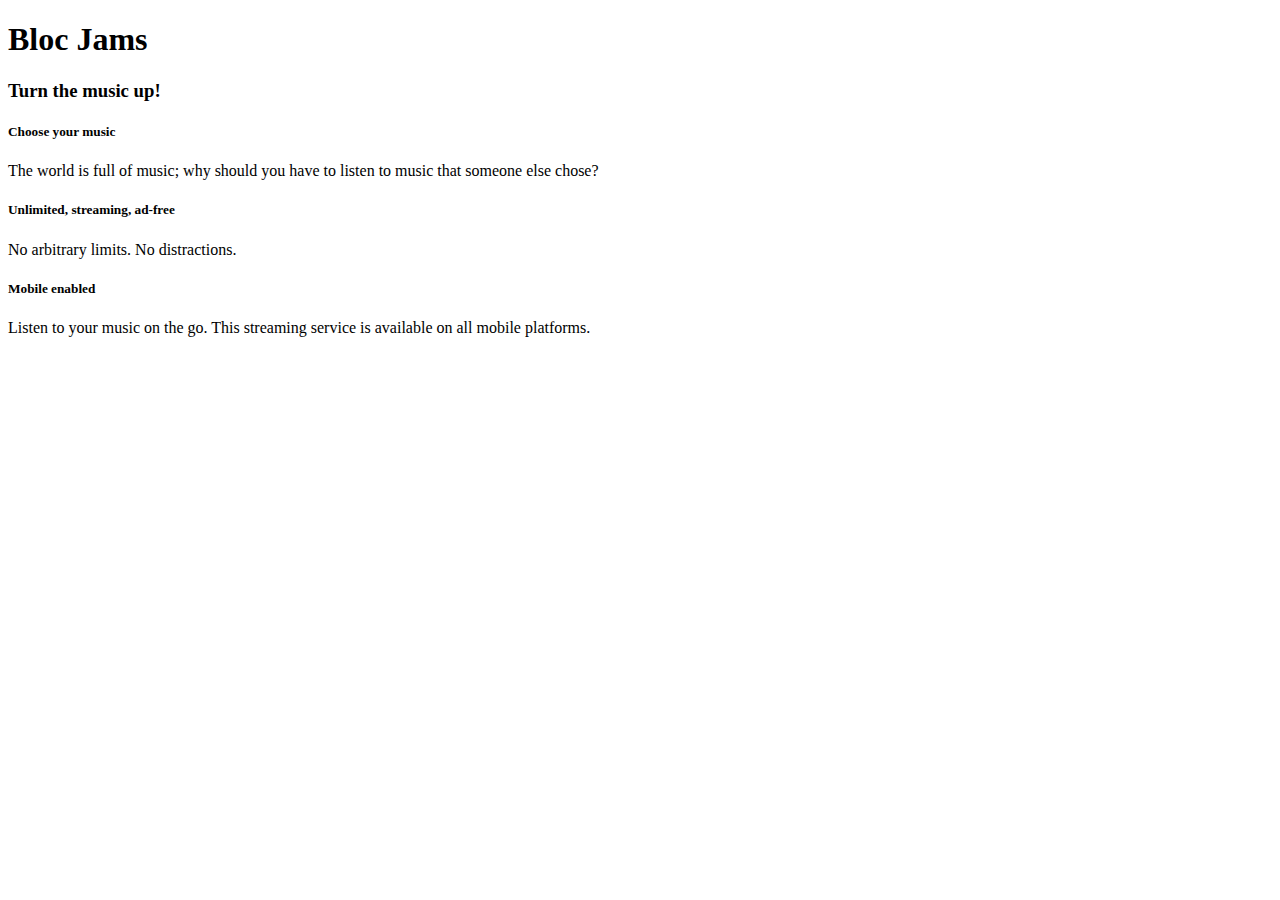
==== index.html @ 04cd29b4 "Checkpoint 2: Basic HTML & CSS - completed" ====
<!DOCTYPE html>
<html>
  <head></head>
    <title>Bloc Jams</title>
  <body>
    <div> <!-- navigation bar --> </div>
    <div> <!-- hero content -->
      <h1>Bloc Jams</h1>
      <h3>Turn the music up!</h3>
    </div>
    <div> <!-- selling points -->
      <h5>Choose your music</h5>
      <p>The world is full of music; why should you have to listen to music that someone else chose?</p>
    </div>
    <div>
      <h5>Unlimited, streaming, ad-free</h5>
      <p>No arbitrary limits. No distractions.</p>
    </div>
    <div>
      <h5>Mobile enabled</h5>
      <p>Listen to your music on the go. This streaming service is available on all mobile platforms.</p>
    </div>
  </body>
</html>
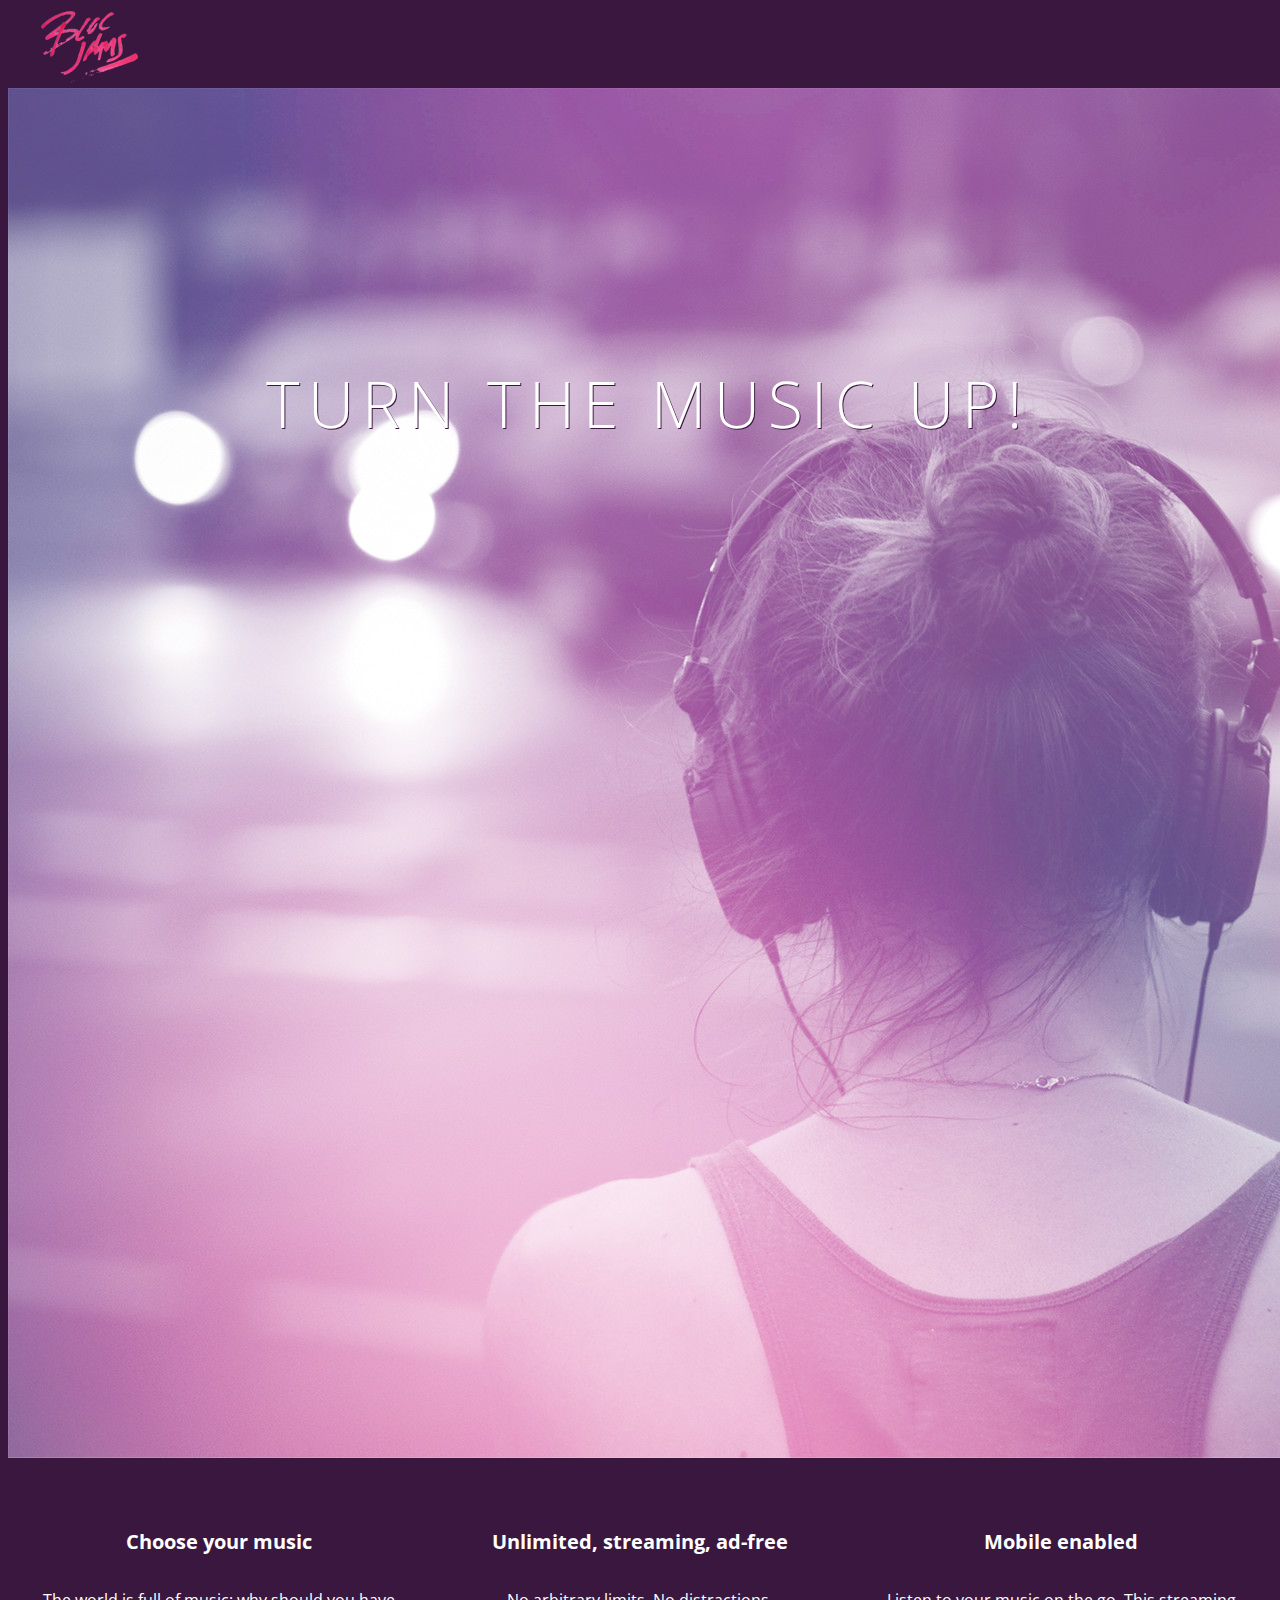
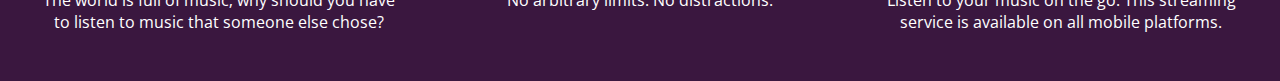
==== commit 2e4a833c: "Checkpoint 3 - styles - completed" ====
--- a/index.html
+++ b/index.html
@@ -2,23 +2,35 @@
 <html>
   <head></head>
     <title>Bloc Jams</title>
+    <link rel="stylesheet" type="text/css" href="http://fonts.googleapis.com/css?family=Open+Sans:400,800,600,700,300">
+    <link rel="stylesheet" type="text/css" href="http://code.ionicframework.com/ionicons/2.0.1/css/ionicons.min.css">
+    <link rel="stylesheet" type="text/css" href="styles/normalizes.css">
+    <link rel="stylesheet" type="text/css" href="styles/main.css">
   <body>
-    <div> <!-- navigation bar --> </div>
-    <div> <!-- hero content -->
-      <h1>Bloc Jams</h1>
-      <h3>Turn the music up!</h3>
-    </div>
-    <div> <!-- selling points -->
-      <h5>Choose your music</h5>
-      <p>The world is full of music; why should you have to listen to music that someone else chose?</p>
-    </div>
-    <div>
-      <h5>Unlimited, streaming, ad-free</h5>
-      <p>No arbitrary limits. No distractions.</p>
-    </div>
-    <div>
-      <h5>Mobile enabled</h5>
-      <p>Listen to your music on the go. This streaming service is available on all mobile platforms.</p>
-    </div>
+  <body class="landing">
+    <nav> <!-- navigation bar --> </nav>
+    <nav class="navbar">
+      <img src="assets/images/bloc_jams_logo.png" alt="bloc jams logo" class="logo">
+    </nav>
+      <section class="hero-content">
+          <img src="assets/images/bloc_jams_bg.jpg">
+      <h1 class="hero-title">Turn the music up!</h1>
+    </section>
+    <section class="selling-points">
+      <div class="point">
+          <span class="ion-music-note"></span>
+          <h5 class="point-title">Choose your music</h5>
+          <p class="point-description">The world is full of music; why should you have to listen to music that someone else chose?</p>
+      </div>
+      <div class="point">
+          <span class="ion-radio-waves"></span>
+          <h5 class="point-title">Unlimited, streaming, ad-free</h5>
+          <p class="point-description">No arbitrary limits. No distractions.</p>
+      </div>
+      <div class="point">
+          <span class="ion-radio-waves"></span>
+          <h5 class="point-title">Mobile enabled</h5>
+          <p class="point-description">Listen to your music on the go. This streaming service is available on all mobile platforms.</p>
+      </div>
   </body>
 </html>
--- a/styles/main.css
+++ b/styles/main.css
@@ -0,0 +1,72 @@
+html {
+  height: 100%;
+  font-size: 100%;
+}
+
+body {
+  font-family: 'Open Sans';
+  color: white;
+  min-height: 100%;
+}
+
+body.landing {
+  background-color: rgb(58,23,63);
+}
+
+.navbar .logo {
+  position: relative;
+  left: 2rem;
+}
+
+.hero-image {
+  position: relative;
+  min-height: 600px;
+  background-image: url("..assets/images/bloc_jams_bg.jpg");
+  background-repeat: no-repeat;
+  background-position: center center;
+  background-size: cover;
+}
+
+.hero-content .hero-title {
+  position: absolute;
+  top: 40%;
+  -webkit-transform: translateY(-50%);
+  -moz-transform: translateY(-50%);
+  -ms-transform: translateYU(-50%);
+  transform: translateY(-50%);
+  width: 100%;
+  text-align: center;
+  font-size: 4rem;
+  font-weight: 300;
+  text-transform: uppercase;
+  letter-spacing: 0.5rem;
+  text-shadow: 1px 1px 0px rgb(58,23,63);
+}
+
+.selling-points {
+  position: relative;
+  display: table;
+  width: 100%;
+  -webkit-box-sizing: border-box;
+  -moz-box-sizing: border-box;
+  box-sizing: border-box;
+}
+
+.point {
+  display: table-cell;
+  position: relative;
+  width: 33.3%;
+  padding: 2rem;
+  text-align: center;
+}
+
+.point .point-title {
+    font-size: 1.25rem;
+}
+
+.ion-music-note,
+.ion-radio-waves,
+.ion-iphone {
+  color: rgb(233,50,117);
+  font-size: 5rem;
+}
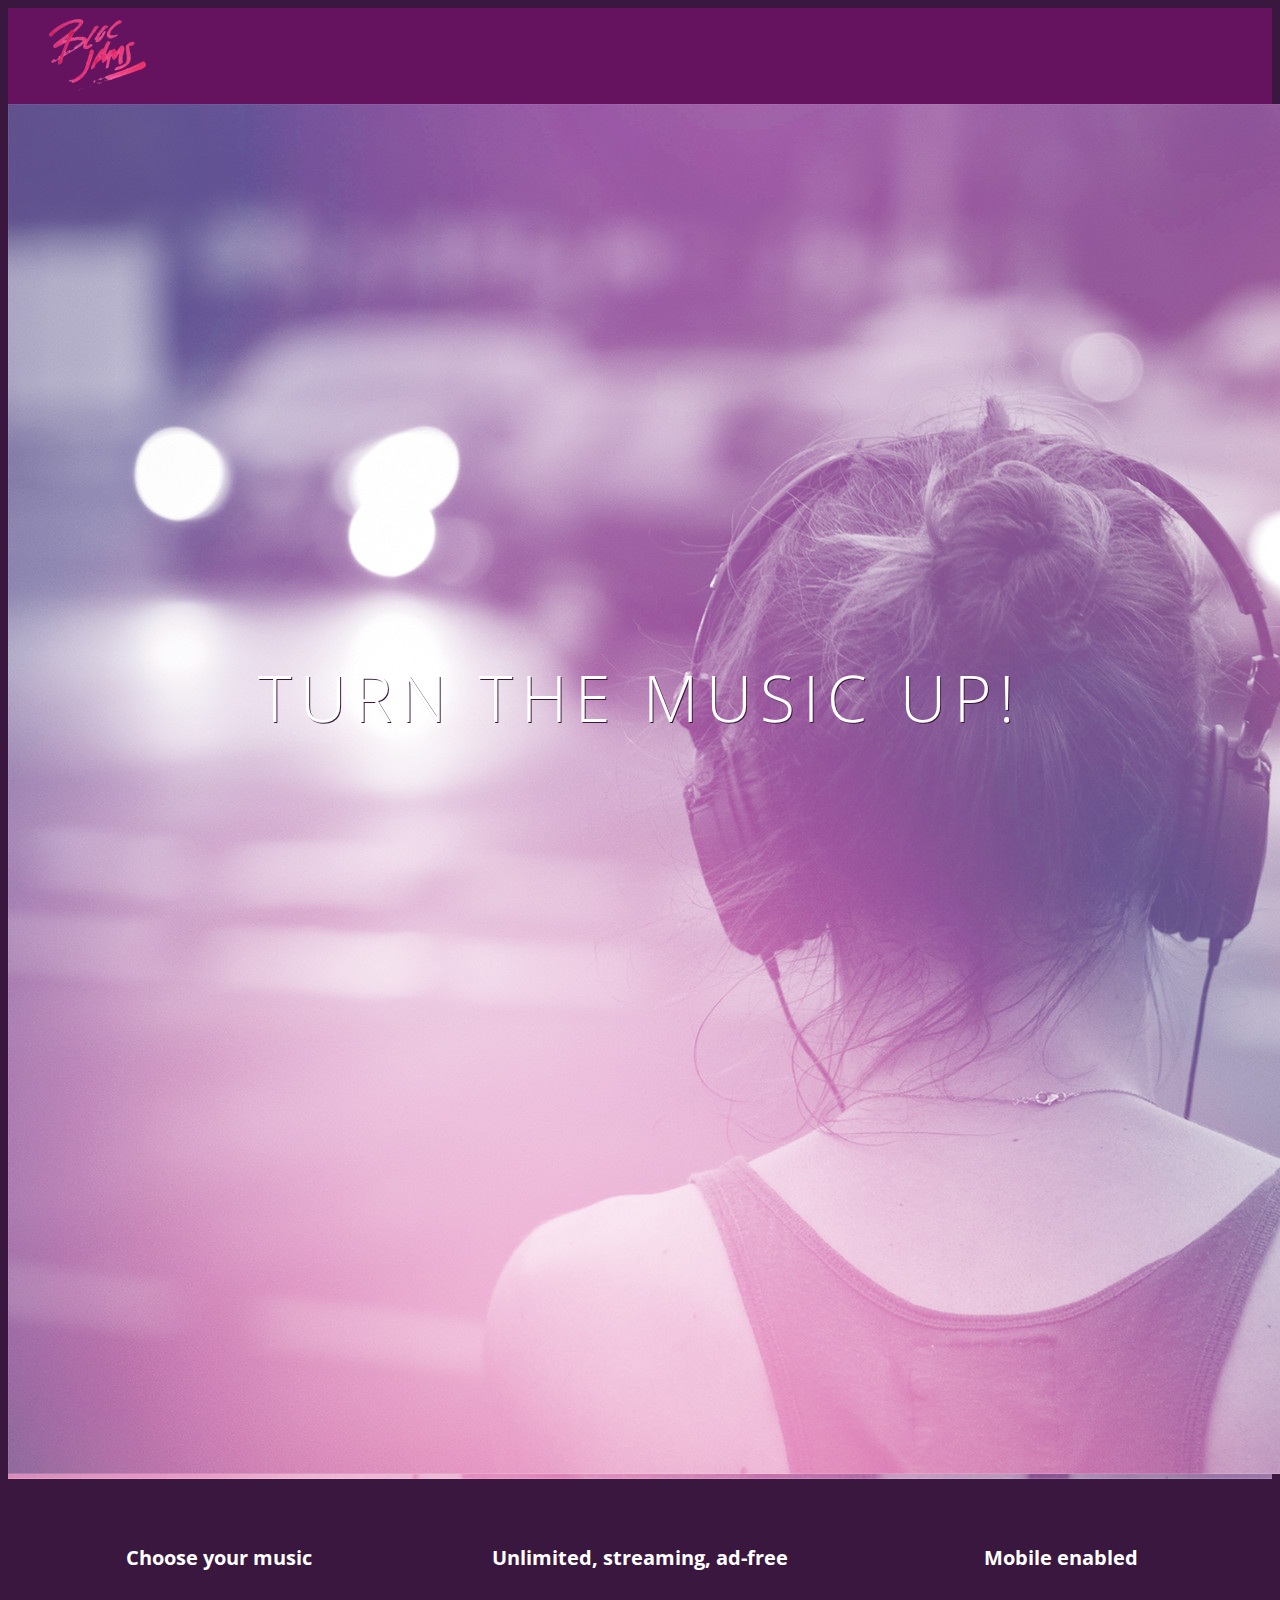
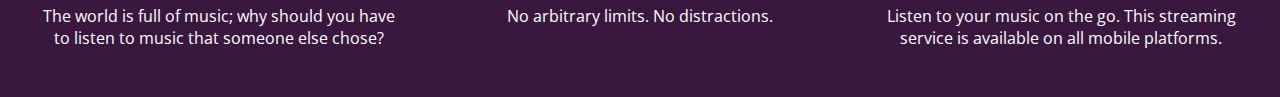
==== commit 490ad288: "checkpoint-4-responsiveness" ====
--- a/index.html
+++ b/index.html
@@ -2,10 +2,12 @@
 <html>
   <head></head>
     <title>Bloc Jams</title>
+    <meta name="viewport" content="width=device-width, intitial-scale=1">
     <link rel="stylesheet" type="text/css" href="http://fonts.googleapis.com/css?family=Open+Sans:400,800,600,700,300">
     <link rel="stylesheet" type="text/css" href="http://code.ionicframework.com/ionicons/2.0.1/css/ionicons.min.css">
-    <link rel="stylesheet" type="text/css" href="styles/normalizes.css">
+    <link rel="stylesheet" type="text/css" href="styles/normalize.css">
     <link rel="stylesheet" type="text/css" href="styles/main.css">
+    <link rel="stylesheet" type="text/css" href="styles/landing.css">
   <body>
   <body class="landing">
     <nav> <!-- navigation bar --> </nav>
@@ -16,18 +18,18 @@
           <img src="assets/images/bloc_jams_bg.jpg">
       <h1 class="hero-title">Turn the music up!</h1>
     </section>
-    <section class="selling-points">
-      <div class="point">
+    <section class="selling-points container">
+      <div class="point column third">
           <span class="ion-music-note"></span>
           <h5 class="point-title">Choose your music</h5>
           <p class="point-description">The world is full of music; why should you have to listen to music that someone else chose?</p>
       </div>
-      <div class="point">
+      <div class="point column third">
           <span class="ion-radio-waves"></span>
           <h5 class="point-title">Unlimited, streaming, ad-free</h5>
           <p class="point-description">No arbitrary limits. No distractions.</p>
       </div>
-      <div class="point">
+      <div class="point column third">
           <span class="ion-radio-waves"></span>
           <h5 class="point-title">Mobile enabled</h5>
           <p class="point-description">Listen to your music on the go. This streaming service is available on all mobile platforms.</p>
--- a/styles/main.css
+++ b/styles/main.css
@@ -1,72 +1,26 @@
+*, *:before, *:after {
+    -moz-box-sizing: border-box;
+    -webkit-box-sizing: border-box;
+    box-sizing: border-box;
+}
+
 html {
-  height: 100%;
-  font-size: 100%;
+    height: 100%;
+    font-size: 100%;
 }
 
 body {
-  font-family: 'Open Sans';
-  color: white;
-  min-height: 100%;
+    font-family: 'Open Sans';
+    color: white;
+    min-height: 100%;
 }
 
-body.landing {
-  background-color: rgb(58,23,63);
+.navbar {
+    padding: 0.5rem;
+    background-color: rgb(101,18,95);
 }
 
-.navbar .logo {
-  position: relative;
-  left: 2rem;
+.navbar > .logo {
+    position: relative;
+    left: 2rem;
 }
-
-.hero-image {
-  position: relative;
-  min-height: 600px;
-  background-image: url("..assets/images/bloc_jams_bg.jpg");
-  background-repeat: no-repeat;
-  background-position: center center;
-  background-size: cover;
-}
-
-.hero-content .hero-title {
-  position: absolute;
-  top: 40%;
-  -webkit-transform: translateY(-50%);
-  -moz-transform: translateY(-50%);
-  -ms-transform: translateYU(-50%);
-  transform: translateY(-50%);
-  width: 100%;
-  text-align: center;
-  font-size: 4rem;
-  font-weight: 300;
-  text-transform: uppercase;
-  letter-spacing: 0.5rem;
-  text-shadow: 1px 1px 0px rgb(58,23,63);
-}
-
-.selling-points {
-  position: relative;
-  display: table;
-  width: 100%;
-  -webkit-box-sizing: border-box;
-  -moz-box-sizing: border-box;
-  box-sizing: border-box;
-}
-
-.point {
-  display: table-cell;
-  position: relative;
-  width: 33.3%;
-  padding: 2rem;
-  text-align: center;
-}
-
-.point .point-title {
-    font-size: 1.25rem;
-}
-
-.ion-music-note,
-.ion-radio-waves,
-.ion-iphone {
-  color: rgb(233,50,117);
-  font-size: 5rem;
-}
--- a/styles/landing.css
+++ b/styles/landing.css
@@ -0,0 +1,52 @@
+body.landing {
+    background-color: rgb(58,23,63);
+}
+
+.hero-content {
+    position: relative;
+    min-height: 600px;
+    background-image: url(../assets/images/bloc_jams_bg.jpg);
+    background-repeat: no-repeat;
+    background-position: center center;
+    background-size: cover;
+}
+
+.hero-content .hero-title {
+    position: absolute;
+    top: 40%;
+    -webkit-transform: translateY(-50%);
+    -moz-transform: translateY(-50%);
+    transform: translateY(-50%);
+    width: 100%;
+    text-align: center;
+    font-size: 4rem;
+    font-weight: 300;
+    text-transform: uppercase;
+    letter-spacing: 0.5rem;
+    text-shadow: 1px 1px 0px rgb(58,23,63);
+}
+
+.selling-points {
+    position: relative;
+    display: table;
+    width: 100%;
+}
+
+.point {
+    display: table-cell;
+    position: relative;
+    padding: 2rem;
+    width: 33.3%;
+    text-align: center;
+}
+
+.point  .point-title {
+    font-size: 1.25rem;
+}
+
+.ion-music-note,
+.ion-radio-waves,
+.ion-iphone {
+    color: rgb(233,50,117);
+    font-size: 5rem;
+}
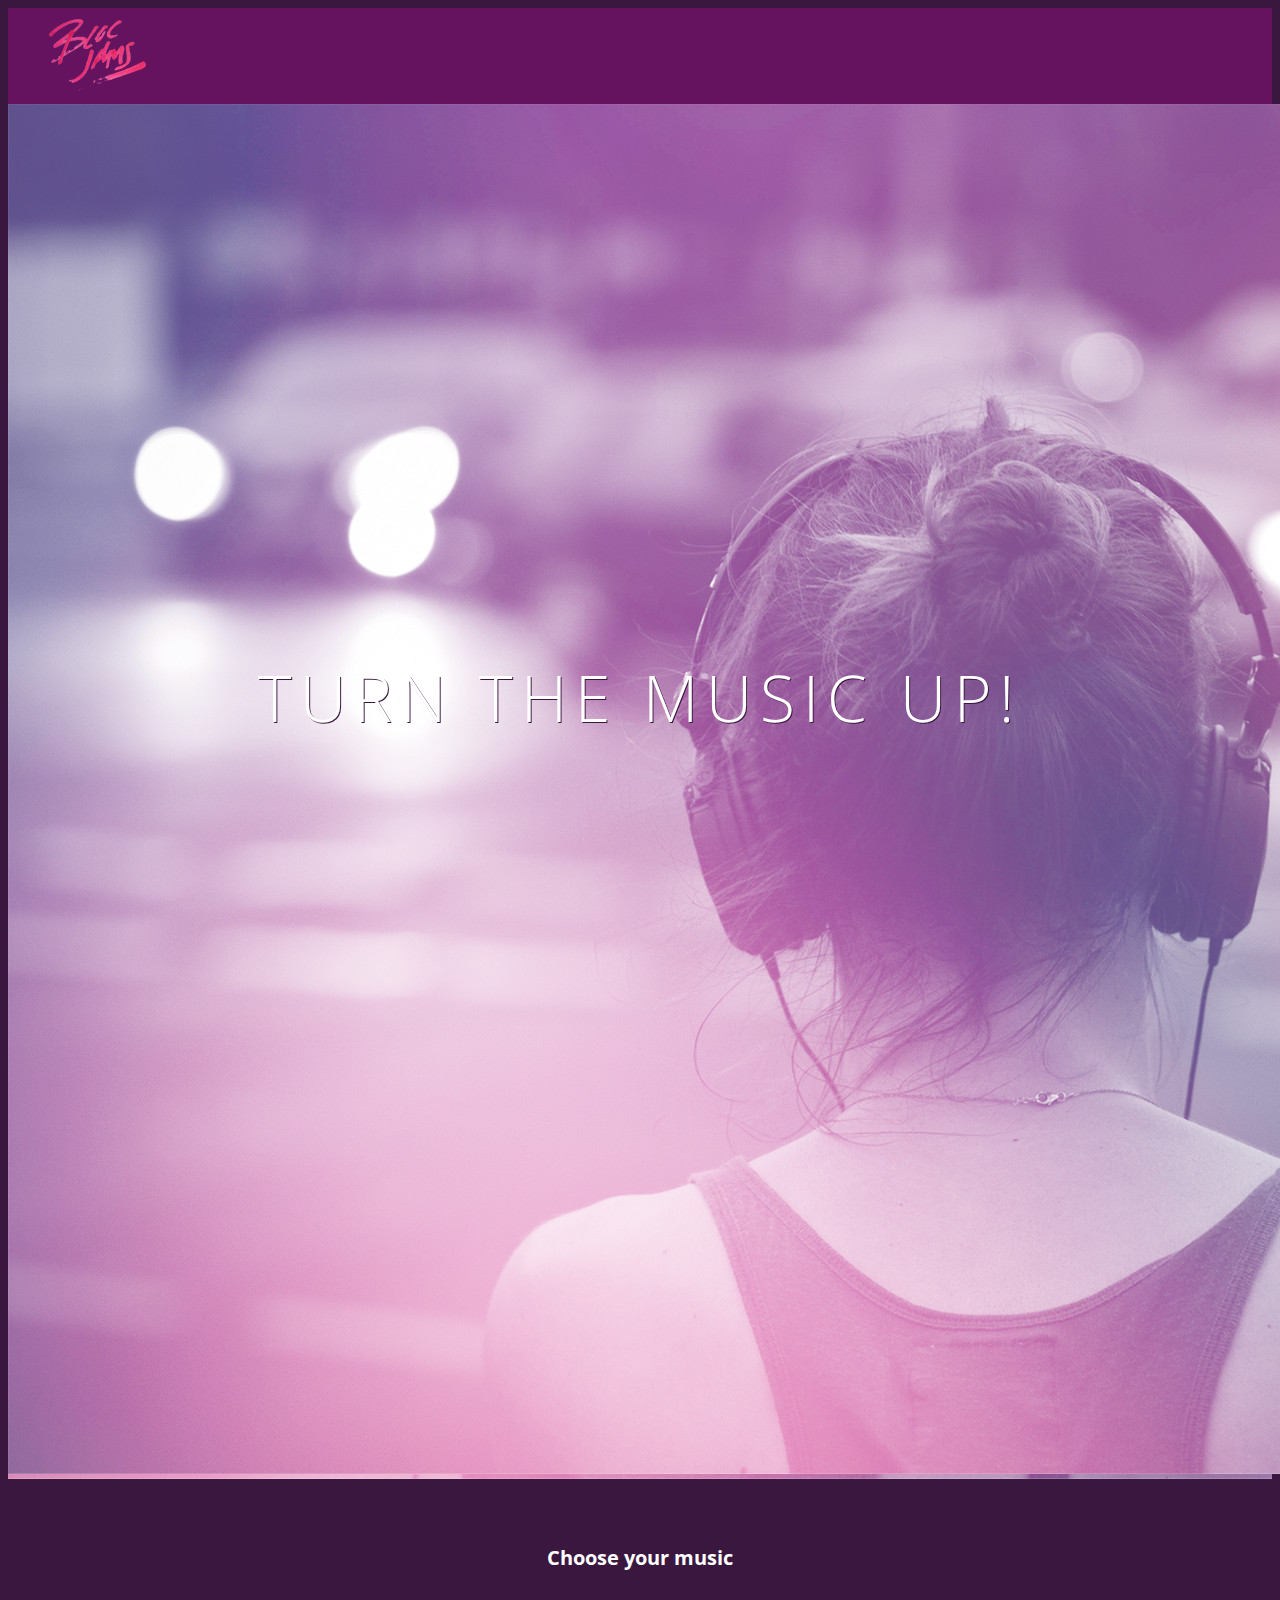
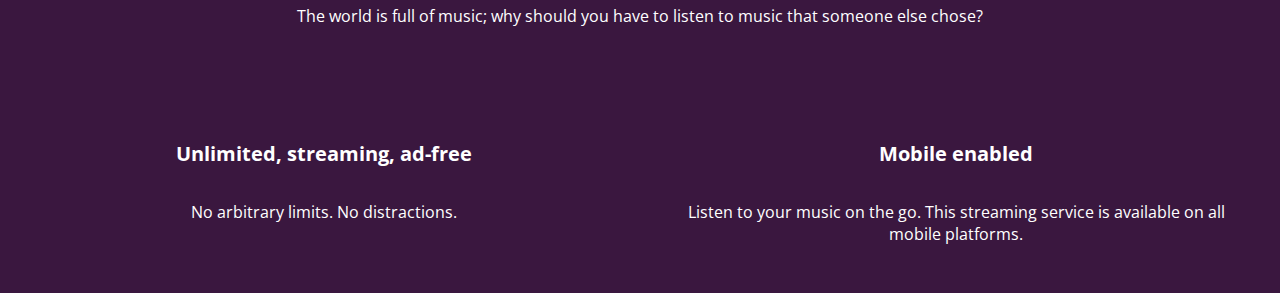
==== commit 680bee9c: "Assignment 4 completed" ====
--- a/index.html
+++ b/index.html
@@ -18,12 +18,14 @@
           <img src="assets/images/bloc_jams_bg.jpg">
       <h1 class="hero-title">Turn the music up!</h1>
     </section>
+    <div class="clearfix">
     <section class="selling-points container">
       <div class="point column third">
           <span class="ion-music-note"></span>
           <h5 class="point-title">Choose your music</h5>
           <p class="point-description">The world is full of music; why should you have to listen to music that someone else chose?</p>
       </div>
+    </div>
       <div class="point column third">
           <span class="ion-radio-waves"></span>
           <h5 class="point-title">Unlimited, streaming, ad-free</h5>
--- a/styles/main.css
+++ b/styles/main.css
@@ -24,3 +24,11 @@
     position: relative;
     left: 2rem;
 }
+
+.clearfix::after {
+  content: ".";
+  visibility: hidden;
+  display: block;
+  height: 0;
+  clear: both;
+}
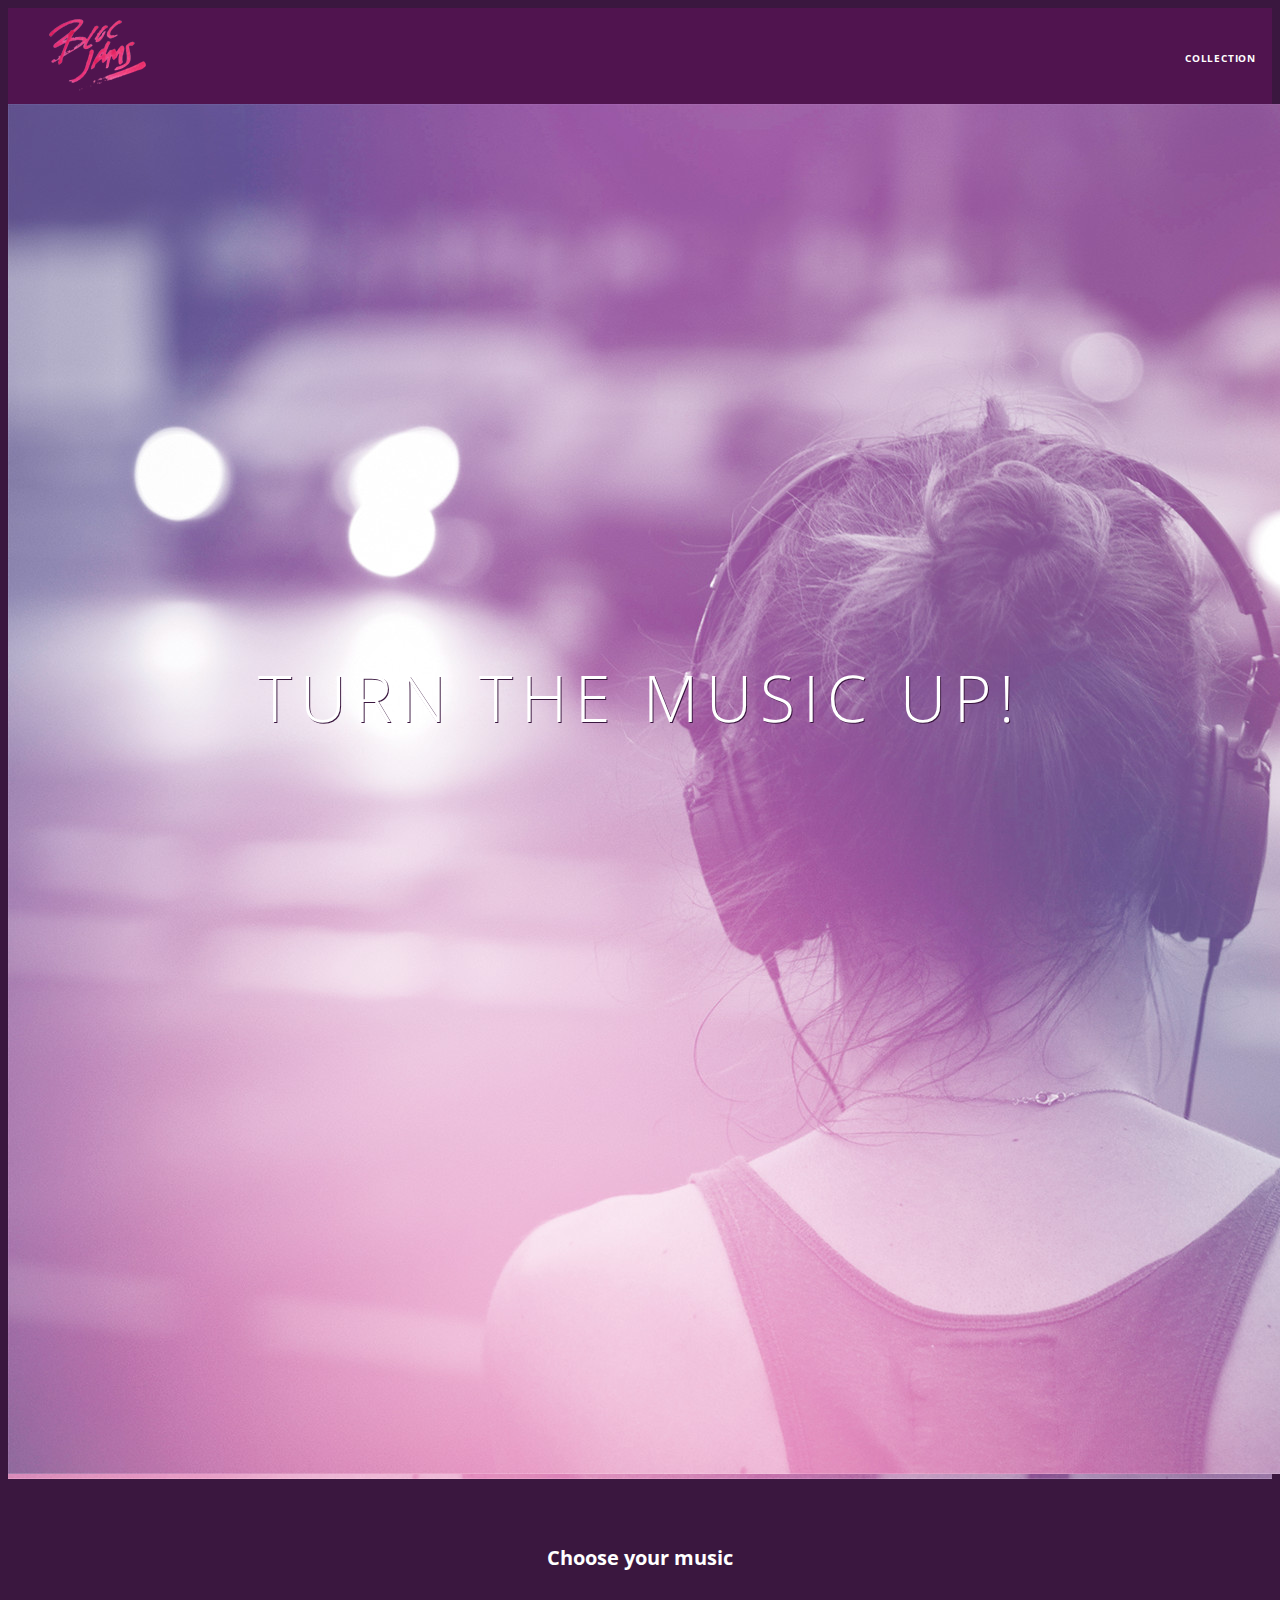
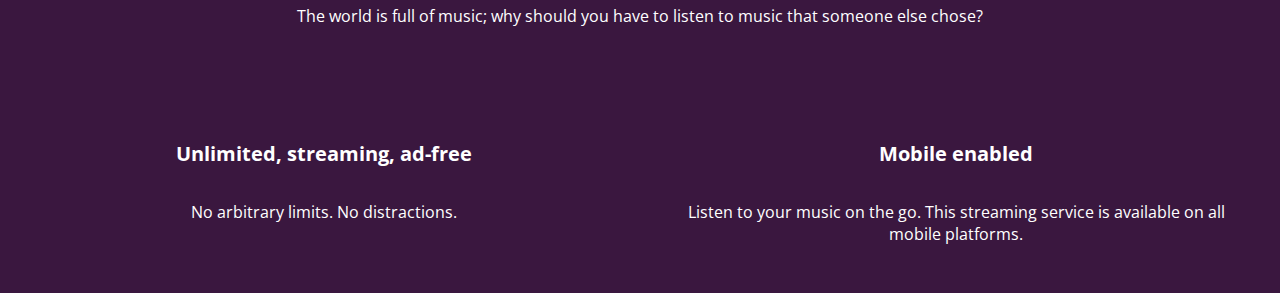
==== commit b7d0d8e6: "Checkpoint 5: Collection View - complete" ====
--- a/index.html
+++ b/index.html
@@ -12,7 +12,12 @@
   <body class="landing">
     <nav> <!-- navigation bar --> </nav>
     <nav class="navbar">
-      <img src="assets/images/bloc_jams_logo.png" alt="bloc jams logo" class="logo">
+      <a href="index.html" class="logo">
+          <img src="assets/images/bloc_jams_logo.png" alt="bloc jams logo">
+      </a>
+      <div class="links-container">
+          <a href="collection.html" class="navbar-link">collection</a>
+      </div>
     </nav>
       <section class="hero-content">
           <img src="assets/images/bloc_jams_bg.jpg">
--- a/styles/main.css
+++ b/styles/main.css
@@ -16,13 +16,45 @@
 }
 
 .navbar {
+    position: relative;
     padding: 0.5rem;
-    background-color: rgb(101,18,95);
+    background-color: rgba(101,18,95,0.5);
+    z-index: 1;
 }
 
 .navbar > .logo {
     position: relative;
     left: 2rem;
+    cursor: pointer;
+}
+
+.navbar .links-container {
+  display: table;
+  position: absolute;
+  top: 0;
+  right: 0;
+  height: 100px;
+  color: white;
+}
+
+.links-container .navbar-link {
+  display: table-cell;
+  position: relative;
+  height: 100%;
+  padding-left: 1rem;
+  padding-right: 1rem;
+  vertical-align: middle;
+  color: white;
+  font-size: 0.625rem;
+  letter-spacing: 0.05rem;
+  font-weight: 700;
+  text-transform: uppercase;
+  text-decoration: none;
+  cursor: pointer;
+}
+
+.links-container .navbar-link:hover {
+  color: rgb(233,50,117);
 }
 
 .clearfix::after {
